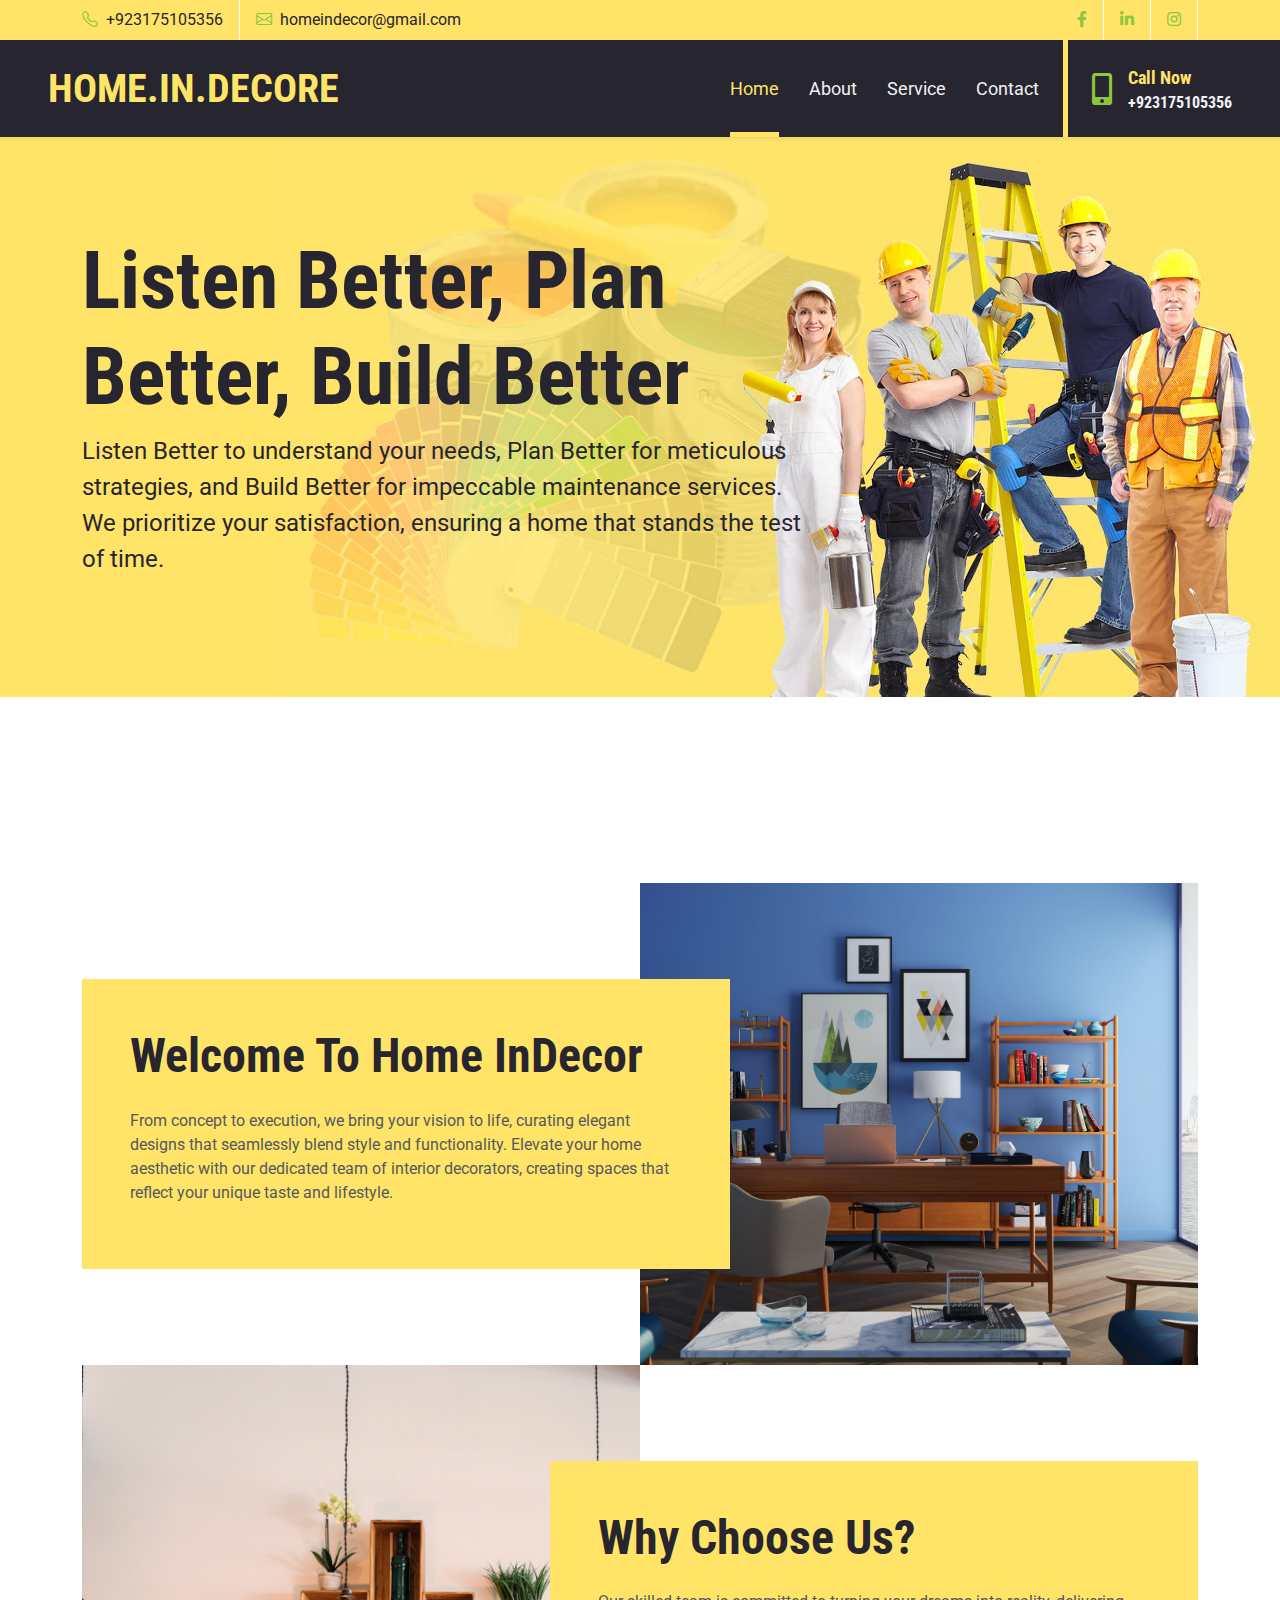
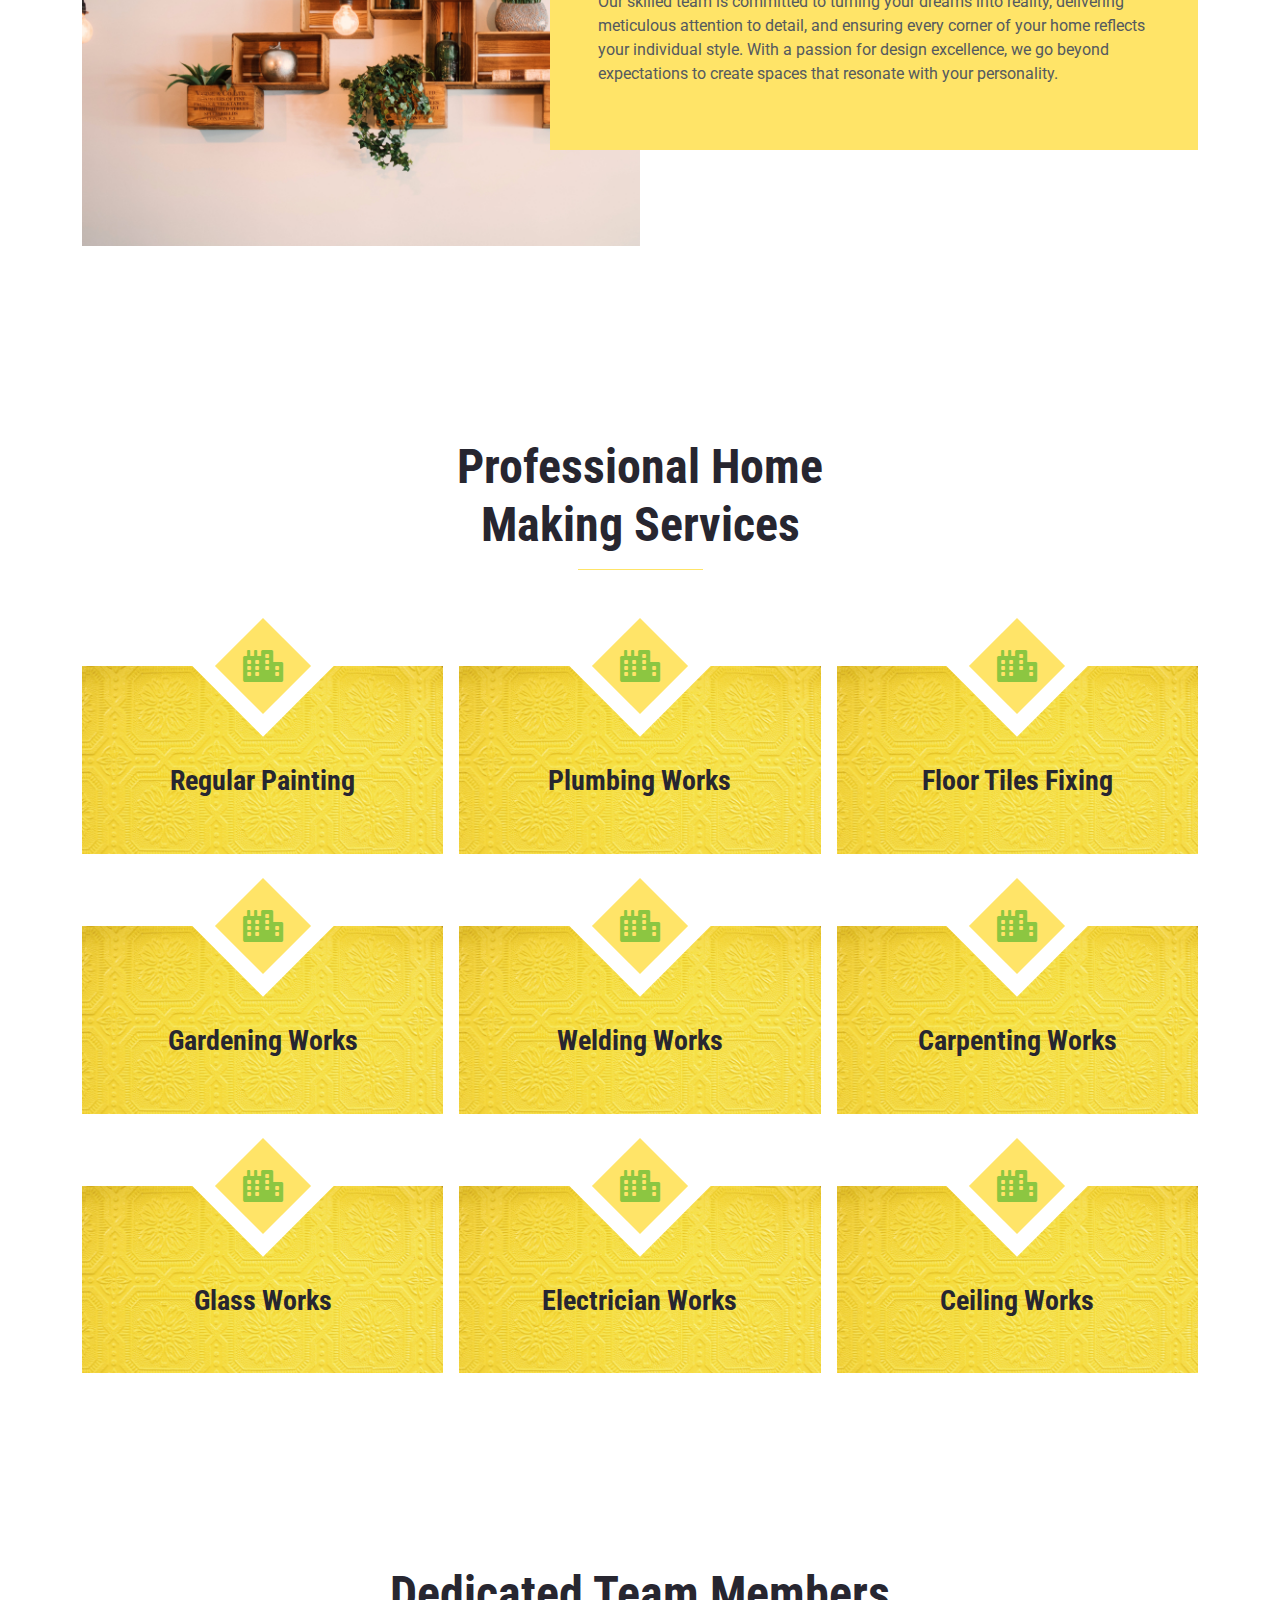
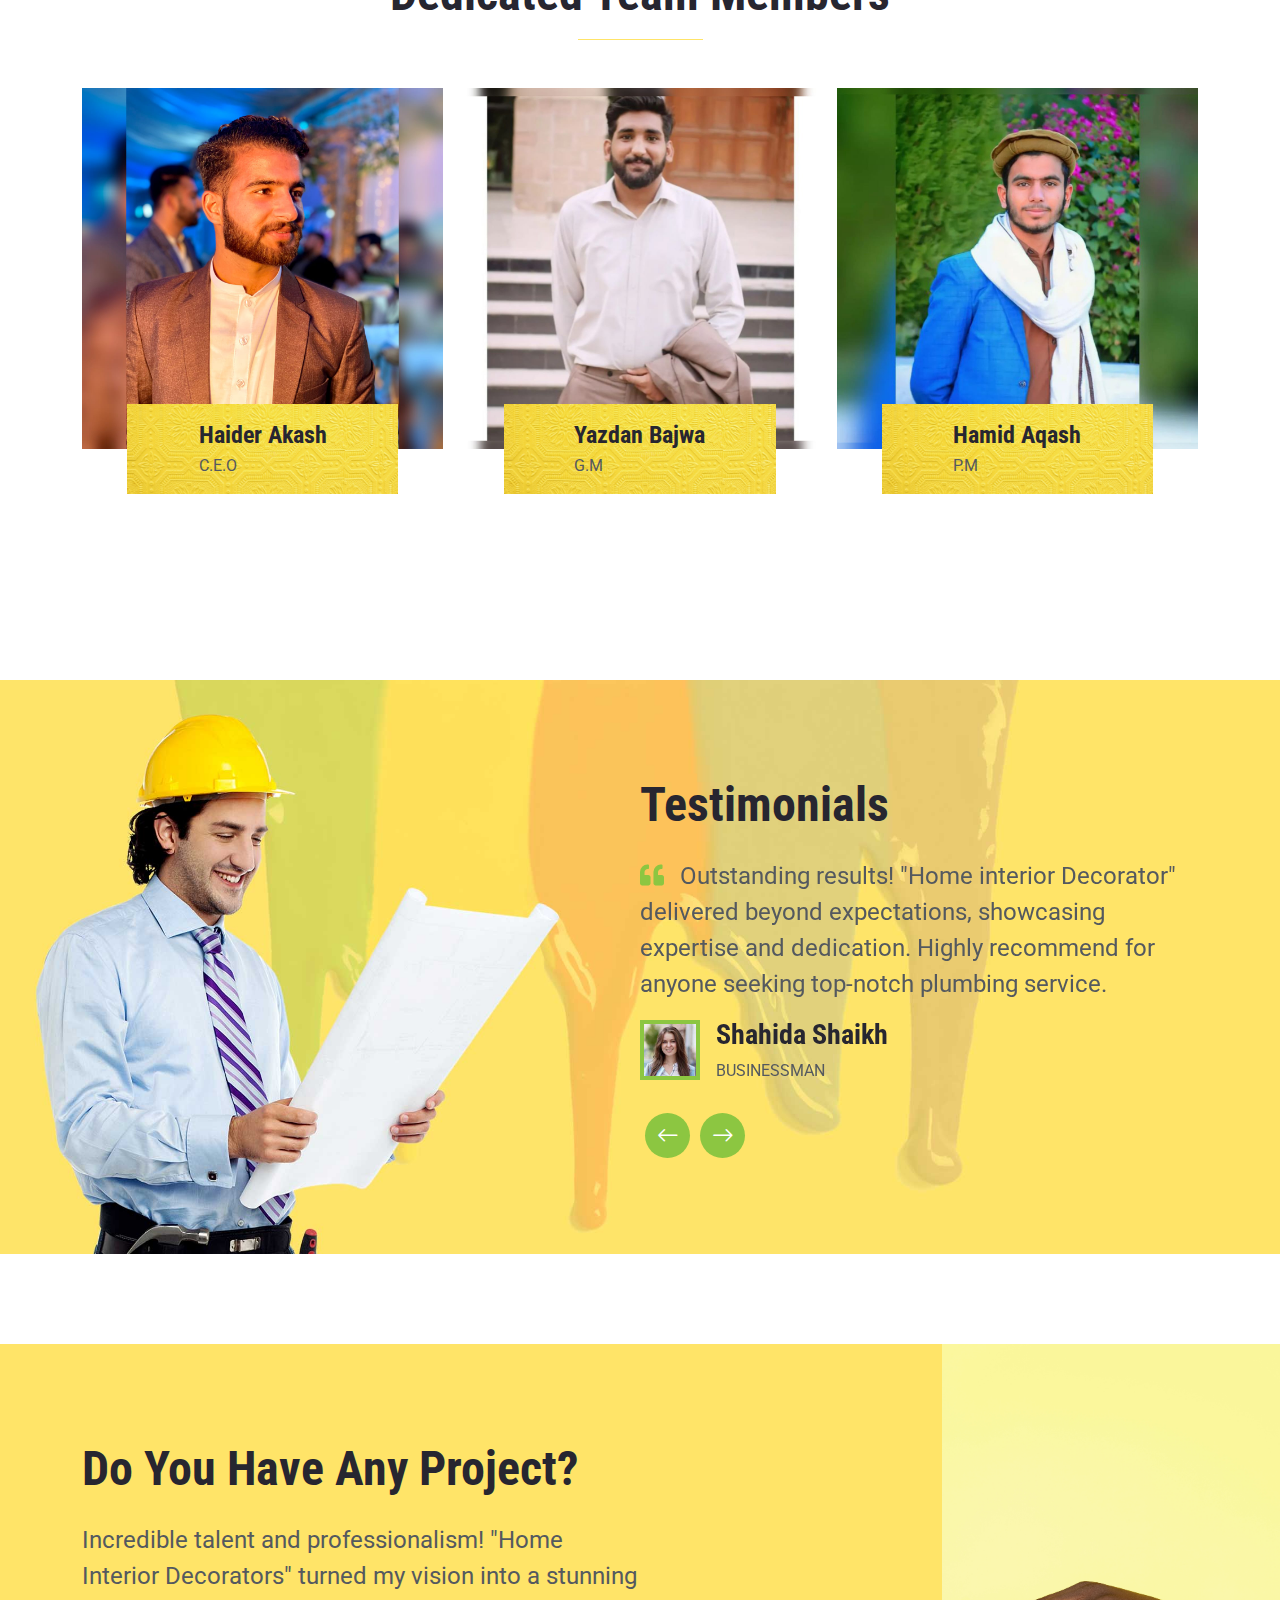
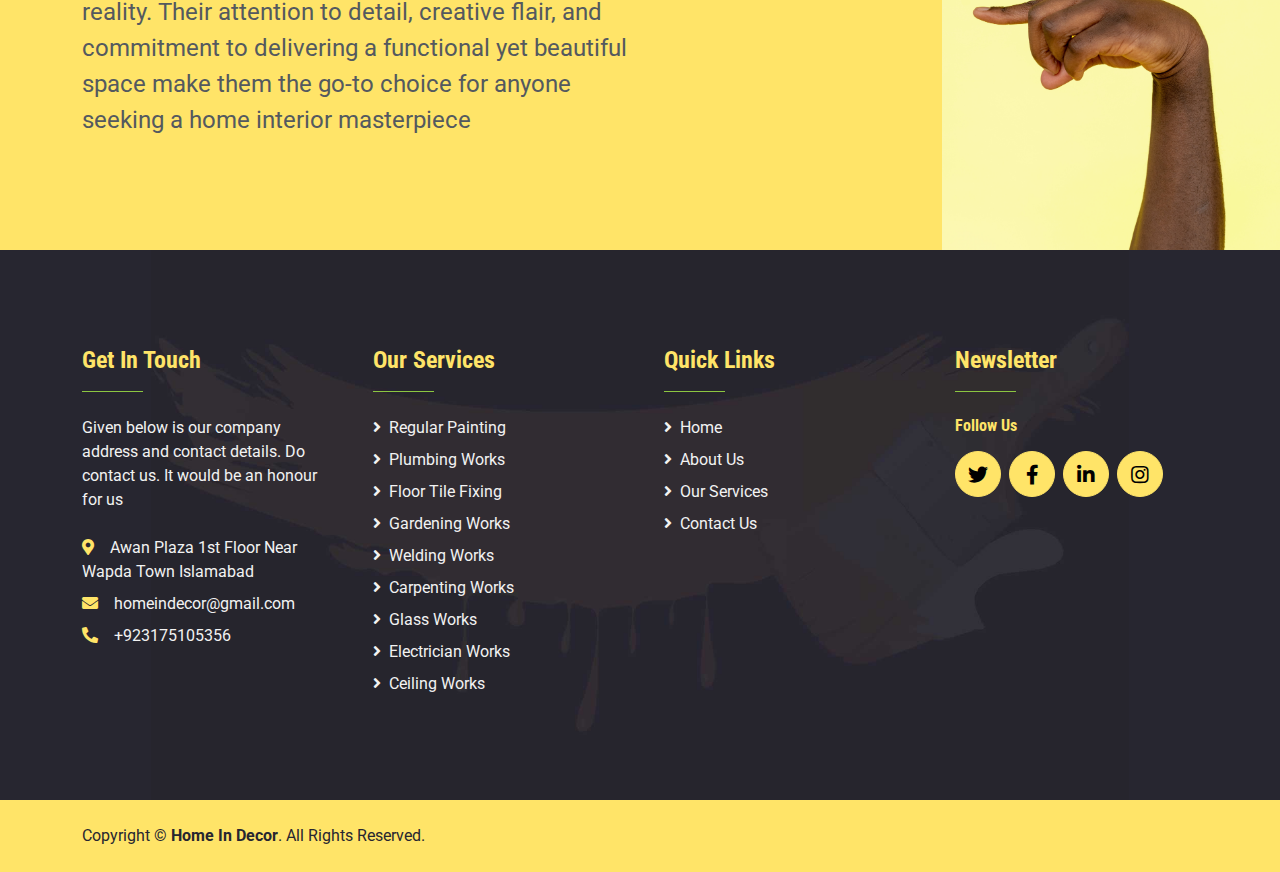
==== index.html @ 58361688 "finished project" ====
<!DOCTYPE html>
<html lang="en">

<head>
    <meta charset="utf-8">
    <title>Home Interior Decorator</title>
    <meta content="width=device-width, initial-scale=1.0" name="viewport">
    <meta content="Free HTML Templates" name="keywords">
    <meta content="Free HTML Templates" name="description">

    <!-- Favicon -->
<!-- <link href="img/favicon.ico" rel="icon">

    <!-- Google Web Fonts -->
    <link rel="preconnect" href="https://fonts.gstatic.com">
    <link href="https://fonts.googleapis.com/css2?family=Roboto+Condensed:wght@400;700&family=Roboto:wght@400;700&display=swap" rel="stylesheet">  

    <!-- Icon Font Stylesheet -->
    <link href="https://cdnjs.cloudflare.com/ajax/libs/font-awesome/5.15.0/css/all.min.css" rel="stylesheet">
    <link href="https://cdn.jsdelivr.net/npm/bootstrap-icons@1.4.1/font/bootstrap-icons.css" rel="stylesheet">

    <!-- Libraries Stylesheet -->
    <link href="lib/owlcarousel/assets/owl.carousel.min.css" rel="stylesheet">

    <!-- Customized Bootstrap Stylesheet -->
    <link href="css/bootstrap.min.css" rel="stylesheet">

    <!-- Template Stylesheet -->
    <link href="css/style.css" rel="stylesheet">
</head>

<body>
    <!-- Topbar Start -->
    <div class="container-fluid bg-primary d-none d-lg-block">
        <div class="container">
            <div class="row">
                <div class="col-md-6 text-center text-lg-start mb-2 mb-lg-0">
                    <div class="d-inline-flex align-items-center">
                        <a class="text-dark py-2 pe-3 border-end border-white" href=""><i class="bi bi-telephone text-secondary me-2"></i>+923175105356</a>
                        <a class="text-dark py-2 px-3" href=""><i class="bi bi-envelope text-secondary me-2"></i>homeindecor@gmail.com</a>
                    </div>
                </div>
               
               
                
                    

                <div class="col-md-6 text-center text-lg-end">
                    <div class="d-inline-flex align-items-center">
                        <a class="text-body py-2 px-3 border-end border-white" href="">
                            <i class="fab fa-facebook-f text-secondary"></i>
                        </a>
                        <a class="text-body py-2 px-3 border-end border-white" href="">
                            <i class="fab fa-linkedin-in text-secondary"></i>
                        </a>
                        <a class="text-body py-2 px-3 border-end border-white" href="">
                            <i class="fab fa-instagram text-secondary"></i>
                        </a>
                       
                    </div>
                </div>
            </div>
        </div>
    </div> 
    <!-- Topbar End -->


    <!-- Navbar Start -->
    <nav class="navbar navbar-expand-lg bg-dark navbar-dark shadow-sm px-5 py-3 py-lg-0">
        <a href="index.html" class="navbar-brand p-0">
            <h1 class="m-0 text-uppercase text-primary"></i>Home.In.Decore</h1>
        </a>
        <button class="navbar-toggler" type="button" data-bs-toggle="collapse" data-bs-target="#navbarCollapse">
            <span class="navbar-toggler-icon"></span>
        </button>
        <div class="collapse navbar-collapse" id="navbarCollapse">
            <div class="navbar-nav ms-auto py-0 pe-4 border-end border-5 border-primary">
                <a href="index.html" class="nav-item nav-link active">Home</a>
                <a href="about.html" class="nav-item nav-link">About</a>
                <a href="service.html" class="nav-item nav-link">Service</a>
              
                <a href="contact.html" class="nav-item nav-link">Contact</a>
            </div>
            <div class="d-none d-lg-flex align-items-center ps-4">
                <i class="fa fa-2x fa-mobile-alt text-secondary me-3"></i>
                <div>
                    <h5 class="text-primary mb-1"><small>Call Now</small></h5>
                    <h6 class="text-light m-0">+923175105356</h6>
                </div>
            </div>
        </div>
    </nav>
    <!-- Navbar End -->


    <!-- Hero Start -->
    <div class="container-fluid bg-primary py-5 bg-hero" style="margin-bottom: 90px;">
        <div class="container py-5">
            <div class="row justify-content-start">
                <div class="col-lg-8 text-center text-lg-start">
                    <h1 class="display-1 text-dark">Listen Better, Plan Better, Build Better</h1>
                    <p class="fs-4 text-dark mb-4"> Listen Better to understand your needs, Plan Better for meticulous strategies, and Build Better for impeccable maintenance services. We prioritize your satisfaction, ensuring a home that stands the test of time.</p>

                </div>
            </div>
        </div>
    </div>
    <!-- Hero End -->


    <!-- About Start -->
    <div class="container-fluid py-5">
        <div class="container py-5">
            <div class="row gx-0 mb-3 mb-lg-0">
                <div class="col-lg-6 my-lg-5 py-lg-5">
                    <div class="about-start bg-primary p-5">
                        <h1 class="display-5 mb-4">Welcome To Home InDecor</h1>
                        <p>From concept to execution, we bring your vision to life, curating elegant designs that seamlessly blend style and functionality. Elevate your home aesthetic with our dedicated team of interior decorators, creating spaces that reflect your unique taste and lifestyle. </p>
                     
                    </div>
                </div>
                <div class="col-lg-6" style="min-height: 400px;">
                    <div class="position-relative h-100">
                        <img class="position-absolute w-100 h-100" src="img/plumber.jpg" style="object-fit: cover;">
                    </div>
                </div>
            </div>
            <div class="row gx-0">
                <div class="col-lg-6" style="min-height: 400px;">
                    <div class="position-relative h-100">
                        <img class="position-absolute w-100 h-100" src="img/homee.jpg" style="object-fit: cover;">
                    </div>
                </div>
                <div class="col-lg-6 my-lg-5 py-lg-5">
                    <div class="about-end bg-primary p-5">
                        <h1 class="display-5 mb-4">Why Choose Us?</h1>
                        <p> Our skilled team is committed to turning your dreams into reality, delivering meticulous attention to detail, and ensuring every corner of your home reflects your individual style. With a passion for design excellence, we go beyond expectations to create spaces that resonate with your personality.</p>
                    </div>
                </div>
            </div>
        </div>
    </div>
    <!-- About End -->
    

    <!-- Services Start -->
    <div class="container-fluid py-5">
        <div class="container py-5">
            <div class="text-center mx-auto mb-5" style="max-width: 500px;">
                <h1 class="display-5">Professional Home Making Services</h1>
                <hr class="w-25 mx-auto text-primary" style="opacity: 1;">
            </div>
            <div class="row gy-4 gx-3">
                <div class="col-lg-4 col-md-6 pt-5">
                    <div class="service-item d-flex flex-column align-items-center justify-content-center text-center p-5 pt-0">
                        <div class="service-icon p-3">
                          <div><i class="fa fa-2x fa-city"></i></div>
                        </div>
                        <h3 class="mt-5">Regular Painting</h3>
                    </div>
                </div>
                <div class="col-lg-4 col-md-6 pt-5">
                    <div class="service-item d-flex flex-column align-items-center justify-content-center text-center p-5 pt-0">
                        <div class="service-icon p-3">
                    
                        <div><i class="fa fa-2x fa-city"></i></div>
                        </div>
                        <h3 class="mt-5">Plumbing Works</h3>
                    </div>
                </div>
                <div class="col-lg-4 col-md-6 pt-5">
                    <div class="service-item d-flex flex-column align-items-center justify-content-center text-center p-5 pt-0">
                        <div class="service-icon p-3">
                          
                       <div><i class="fa fa-2x fa-city"></i></div>
                        </div>
                        <h3 class="mt-5">Floor Tiles Fixing</h3>
                    </div>
                </div>
                <div class="col-lg-4 col-md-6 pt-5">
                    <div class="service-item d-flex flex-column align-items-center justify-content-center text-center p-5 pt-0">
                        <div class="service-icon p-3">
                            <div><i class="fa fa-2x fa-city"></i></div>
                        </div>
                        <h3 class="mt-5">Gardening Works</h3>
                    </div>
                </div>
                <div class="col-lg-4 col-md-6 pt-5">
                    <div class="service-item d-flex flex-column align-items-center justify-content-center text-center p-5 pt-0">
                        <div class="service-icon p-3">
                          <div><i class="fa fa-2x fa-city"></i></div>
                        </div>
                        <h3 class="mt-5">Welding Works</h3>
                    </div>
                </div>
                <div class="col-lg-4 col-md-6 pt-5">
                    <div class="service-item d-flex flex-column align-items-center justify-content-center text-center p-5 pt-0">
                        <div class="service-icon p-3">
                            <div><i class="fa fa-2x fa-city"></i></div>
                        </div>
                        <h3 class="mt-5">Carpenting Works</h3>
                    </div>
                </div>
                <div class="col-lg-4 col-md-6 pt-5">
                    <div class="service-item d-flex flex-column align-items-center justify-content-center text-center p-5 pt-0">
                        <div class="service-icon p-3">
                            <div><i class="fa fa-2x fa-city"></i></div>
                        </div>
                        <h3 class="mt-5">Glass Works</h3>
                    </div>
                </div>
                <div class="col-lg-4 col-md-6 pt-5">
                    <div class="service-item d-flex flex-column align-items-center justify-content-center text-center p-5 pt-0">
                        <div class="service-icon p-3">
                            <div><i class="fa fa-2x fa-city"></i></div>
                        </div>
                        <h3 class="mt-5">Electrician Works</h3>
                    </div>
                </div>
                <div class="col-lg-4 col-md-6 pt-5">
                    <div class="service-item d-flex flex-column align-items-center justify-content-center text-center p-5 pt-0">
                        <div class="service-icon p-3">
                            <div><i class="fa fa-2x fa-city"></i></div>
                        </div>
                        <h3 class="mt-5">Ceiling Works</h3>
                    </div>
                </div>
            </div>
        </div>
    </div>
    <!-- Services End -->


    <!-- Team Start -->
    <div class="container-fluid py-5">
        <div class="container py-5">
            <div class="text-center mx-auto mb-5" style="max-width: 500px;">
                <h1 class="display-5">Dedicated Team Members</h1>
                <hr class="w-25 mx-auto text-primary" style="opacity: 1;">
            </div>
            <div class="row g-3">
                <div class="col-lg-4 col-md-6">
                    <div class="team-item">
                        <img class="img-fluid w-100" src="img/team11.jpg" alt="">
                        <div class="team-text">
                            <div class="team-social">
                                <a class="btn btn-lg btn-secondary btn-lg-square rounded-circle me-2" href="#"><i class="fab fa-twitter"></i></a>
                                <a class="btn btn-lg btn-secondary btn-lg-square rounded-circle me-2" href="#"><i class="fab fa-facebook-f"></i></a>
                                <a class="btn btn-lg btn-secondary btn-lg-square rounded-circle me-2" href="#"><i class="fab fa-linkedin-in"></i></a>
                            </div>
                            <div class="mt-auto mb-3">
                                <h4 class="mb-1">Haider Akash</h4>
                                <span class="text-uppercase">C.E.O</span>
                            </div>
                        </div>
                    </div>
                </div>
                <div class="col-lg-4 col-md-6">
                    <div class="team-item">
                        <img class="img-fluid w-100" src="img/team2.jpg" alt="">
                        <div class="team-text">
                            <div class="team-social">
                                <a class="btn btn-lg btn-secondary btn-lg-square rounded-circle me-2" href="#"><i class="fab fa-twitter"></i></a>
                                <a class="btn btn-lg btn-secondary btn-lg-square rounded-circle me-2" href="#"><i class="fab fa-facebook-f"></i></a>
                                <a class="btn btn-lg btn-secondary btn-lg-square rounded-circle me-2" href="#"><i class="fab fa-linkedin-in"></i></a>
                            </div>
                            <div class="mt-auto mb-3">
                                <h4 class="mb-1">Yazdan Bajwa</h4>
                                <span class="text-uppercase">G.M</span>
                            </div>
                        </div>
                    </div>
                </div>
                <div class="col-lg-4 col-md-6">
                    <div class="team-item">
                        <img class="img-fluid w-100" src="img/team3.jpg" alt="">
                        <div class="team-text">
                            <div class="team-social">
                                <a class="btn btn-lg btn-secondary btn-lg-square rounded-circle me-2" href="#"><i class="fab fa-twitter"></i></a>
                                <a class="btn btn-lg btn-secondary btn-lg-square rounded-circle me-2" href="#"><i class="fab fa-facebook-f"></i></a>
                                <a class="btn btn-lg btn-secondary btn-lg-square rounded-circle me-2" href="#"><i class="fab fa-linkedin-in"></i></a>
                            </div>
                            <div class="mt-auto mb-3">
                                <h4 class="mb-1">Hamid Aqash</h4>
                                <span class="text-uppercase">P.M</span>
                            </div>
                        </div>
                    </div>
                </div>
            </div>
        </div>
    </div>
    <!-- Team End -->


    <!-- Testimonial Start -->
    <div class="container-fluid bg-primary bg-testimonial py-5" style="margin: 90px 0;">
        <div class="container py-5">
            <div class="row g-0 justify-content-end">
                <div class="col-lg-6">
                    <h1 class="display-5 mb-4">Testimonials</h1>
                    <div class="owl-carousel testimonial-carousel">
                        <div class="testimonial-item">
                            <p class="fs-4 fw-normal"><i class="fa fa-quote-left text-secondary me-3"></i>Outstanding results! "Home interior Decorator" delivered beyond expectations, showcasing expertise and dedication. Highly recommend for anyone seeking top-notch plumbing service.</p>
                            <div class="d-flex align-items-center">
                                <img class="img-fluid p-1 bg-secondary" src="img/testimonial-1.jpg" alt="">
                                <div class="ps-3">
                                    <h3>Shahida Shaikh</h3>
                                    <span class="text-uppercase">Businessman</span>
                                </div>
                            </div>
                        </div>
                        <div class="testimonial-item">
                            <p class="fs-4 fw-normal"><i class="fa fa-quote-left text-secondary me-3"></i>Exceptional service! My experience with "Home Interior decorator" was seamless – their attention to detail and commitment to customer satisfaction truly set them apart.</p>
                            <div class="d-flex align-items-center">
                                <img class="img-fluid p-1 bg-secondary" src="img/testimonial-2.jpg" alt="">
                                <div class="ps-3">
                                    <h3>Zubair Zafar</h3>
                                    <span class="text-uppercase">Doctor</span>
                                </div>
                            </div>
                        </div>
                    </div>
                </div>
            </div>
        </div>
    </div>
    <!-- Testimonial End -->


    <!-- Call To Action Start -->
    <div class="container-fluid bg-primary bg-call-to-action py-5" style="margin-top: 90px;">
        <div class="container py-5">
            <div class="row g-0 justify-content-start">
                <div class="col-lg-6">
                    <h1 class="display-5 mb-4">Do You Have Any Project?</h1>
                    <p class="fs-4 fw-normal">Incredible talent and professionalism! "Home Interior Decorators" turned my vision into a stunning reality. Their attention to detail, creative flair, and commitment to delivering a functional yet beautiful space make them the go-to choice for anyone seeking a home interior masterpiece</p>
                
                    </div>
            </div>
        </div>
    </div>
    <!-- Call To Action Start -->
    

    <!-- Footer Start -->
    <div class="container-fluid bg-dark bg-footer text-light py-5">
        <div class="container py-5">
            <div class="row g-5">
                <div class="col-lg-3 col-md-6">
                    <h4 class="text-primary">Get In Touch</h4>
                    <hr class="w-25 text-secondary mb-4" style="opacity: 1;">
                    <p class="mb-4">Given below is our company address and contact details. Do contact us. It would be an honour for us </p>
                    <p class="mb-2"><i class="fa fa-map-marker-alt text-primary me-3"></i>Awan Plaza 1st Floor Near Wapda Town Islamabad</p>
                    <p class="mb-2"><i class="fa fa-envelope text-primary me-3"></i>homeindecor@gmail.com</p>
                    <p class="mb-0"><i class="fa fa-phone-alt text-primary me-3"></i>+923175105356</p>
                </div>
                <div class="col-lg-3 col-md-6">
                    <h4 class="text-primary">Our Services</h4>
                    <hr class="w-25 text-secondary mb-4" style="opacity: 1;">
                    <div class="d-flex flex-column justify-content-start">
                        <a class="text-light mb-2" href="#"><i class="fa fa-angle-right me-2"></i>Regular Painting</a>
                        <a class="text-light mb-2" href="#"><i class="fa fa-angle-right me-2"></i>Plumbing Works</a>
                        <a class="text-light mb-2" href="#"><i class="fa fa-angle-right me-2"></i>Floor Tile Fixing</a>
                        <a class="text-light mb-2" href="#"><i class="fa fa-angle-right me-2"></i>Gardening Works</a>
                        <a class="text-light mb-2" href="#"><i class="fa fa-angle-right me-2"></i>Welding Works</a>
                        <a class="text-light mb-2" href="#"><i class="fa fa-angle-right me-2"></i>Carpenting Works</a>
                        <a class="text-light mb-2" href="#"><i class="fa fa-angle-right me-2"></i>Glass Works</a>
                        <a class="text-light mb-2" href="#"><i class="fa fa-angle-right me-2"></i>Electrician Works</a>
                        <a class="text-light mb-2" href="#"><i class="fa fa-angle-right me-2"></i>Ceiling Works</a>
                    </div>
                </div>
                <div class="col-lg-3 col-md-6">
                    <h4 class="text-primary">Quick Links</h4>
                    <hr class="w-25 text-secondary mb-4" style="opacity: 1;">
                    <div class="d-flex flex-column justify-content-start">
                        <a class="text-light mb-2" href="#"><i class="fa fa-angle-right me-2"></i>Home</a>
                        <a class="text-light mb-2" href="#"><i class="fa fa-angle-right me-2"></i>About Us</a>
                        <a class="text-light mb-2" href="#"><i class="fa fa-angle-right me-2"></i>Our Services</a>
                        <a class="text-light" href="#"><i class="fa fa-angle-right me-2"></i>Contact Us</a>
                    </div>
                </div>
                <div class="col-lg-3 col-md-6">
                    <h4 class="text-primary">Newsletter</h4>
                    <hr class="w-25 text-secondary mb-4" style="opacity: 1;">
                   
                    <h6 class="text-primary mt-4 mb-3">Follow Us</h6>
                    <div class="d-flex">
                        <a class="btn btn-lg btn-primary btn-lg-square rounded-circle me-2" href="#"><i class="fab fa-twitter"></i></a>
                        <a class="btn btn-lg btn-primary btn-lg-square rounded-circle me-2" href="#"><i class="fab fa-facebook-f"></i></a>
                        <a class="btn btn-lg btn-primary btn-lg-square rounded-circle me-2" href="#"><i class="fab fa-linkedin-in"></i></a>
                        <a class="btn btn-lg btn-primary btn-lg-square rounded-circle" href="#"><i class="fab fa-instagram"></i></a>
                    </div>
                </div>
            </div>
        </div>
    </div>
    <div class="container-fluid bg-primary text-dark py-4">
        <div class="container">
            <div class="row g-0">
                <div class="col-md-6 text-center text-md-start">
                    <p class="mb-md-0">Copyright &copy; <a class="text-dark fw-bold" href="#">Home In Decor</a>. All Rights Reserved.</p>
                </div>
               
            </div>
        </div>
    </div>
    <!-- Footer End -->


    <!-- Back to Top -->
    <a href="#" class="btn btn-lg btn-secondary btn-lg-square rounded-circle back-to-top"><i class="bi bi-arrow-up"></i></a>


    <!-- JavaScript Libraries -->
    <script src="https://code.jquery.com/jquery-3.4.1.min.js"></script>
    <script src="https://cdn.jsdelivr.net/npm/bootstrap@5.0.0/dist/js/bootstrap.bundle.min.js"></script>
    <script src="lib/easing/easing.min.js"></script>
    <script src="lib/waypoints/waypoints.min.js"></script>
    <script src="lib/owlcarousel/owl.carousel.min.js"></script>

    <!-- Template Javascript -->
    <script src="js/main.js"></script>
</body>

</html>
---- css/style.css ----
/********** Template CSS **********/
:root {
    --primary: #FFE468;
    --secondary: #8CC641;
    --light: #F2F2F2;
    --dark: #272630;
}

.btn {
    font-weight: 700;
    transition: .5s;
}

.btn:hover {
    -webkit-box-shadow: 0 8px 6px -6px #555555;
    -moz-box-shadow: 0 8px 6px -6px #555555;
    box-shadow: 0 8px 6px -6px #555555;
}

.btn.btn-secondary {
    color: #FFFFFF;
}

.btn-square {
    width: 36px;
    height: 36px;
}

.btn-sm-square {
    width: 28px;
    height: 28px;
}

.btn-lg-square {
    width: 46px;
    height: 46px;
}

.btn-square,
.btn-sm-square,
.btn-lg-square {
    padding-left: 0;
    padding-right: 0;
    text-align: center;
}

.back-to-top { 
    position: fixed;
    display: none;
    right: 30px;
    bottom: 30px;
    z-index: 99;
}

.navbar-dark .navbar-nav .nav-link {
    position: relative;
    margin-left: 30px;
    padding: 35px 0;
    font-size: 18px;
    color: var(--light);
    outline: none;
    transition: .5s;
}

.sticky-top.navbar-dark .navbar-nav .nav-link {
    padding: 20px 0;
}

.navbar-dark .navbar-nav .nav-link:hover,
.navbar-dark .navbar-nav .nav-link.active {
    color: var(--primary);
}

@media (min-width: 992px) {
    .navbar-dark .navbar-nav .nav-link::before {
        position: absolute;
        content: "";
        width: 0;
        height: 5px;
        bottom: 0;
        left: 50%;
        background: var(--primary);
        transition: .5s;
    }

    .navbar-dark .navbar-nav .nav-link:hover::before,
    .navbar-dark .navbar-nav .nav-link.active::before {
        width: 100%;
        left: 0;
    }
}

@media (max-width: 991.98px) {
    .navbar-dark .navbar-nav .nav-link  {
        margin-left: 0;
        padding: 10px 0;
    }
}

.bg-hero {
    background: url(../img/hero.jpg) top right no-repeat;
    background-size: contain;
}

@media (max-width: 991.98px) {
    .bg-hero {
        background-size: cover;
    }
}

.about-start,
.about-end {
    background: url(../img/about-bg.jpg) center center no-repeat;
    background-size: contain;
}

@media (min-width: 992px) {
    .about-start {
        position: relative;
        margin-right: -90px;
        z-index: 1;
    }

    .about-end {
        position: relative;
        margin-left: -90px;
        z-index: 1;
    }
}

.service-item,
.contact-item {
    background: url(../img/service.jpg) top center no-repeat;
    background-size: cover;
    transition: .5s;
}

.service-item:hover,
.contact-item:hover {
    background: url(../img/service.jpg) bottom center no-repeat;
    background-size: cover;
}

.service-item .service-icon,
.contact-item .contact-icon {
    margin-top: -50px;
    width: 100px;
    height: 100px;
    color: var(--secondary);
    background: #FFFFFF;
    transform: rotate(-45deg);
}

.service-item .service-icon div,
.contact-item .contact-icon div {
    width: 100%;
    height: 100%;
    display: flex;
    align-items: center;
    justify-content: center;
    background: var(--primary);
    transition: .5s;
}

.service-item .service-icon i,
.contact-item .contact-icon i {
    transform: rotate(45deg);
    transition: .5s;
}

.service-item:hover .service-icon div,
.contact-item:hover .contact-icon div {
    background: var(--secondary);
}

.service-item:hover .service-icon i,
.contact-item:hover .contact-icon i {
    color: var(--primary);
}

.service-item a.btn {
    position: relative;
    bottom: -30px;
    opacity: 0;
}

.service-item:hover a.btn {
    bottom: 0;
    opacity: 1;
}

.bg-quote {
    background: url(../img/quote.jpg) top right no-repeat;
    background-size: contain;
}

@media (max-width: 991.98px) {
    .bg-quote {
        background-size: cover;
    }
}

.team-item {
    position: relative;
    margin-bottom: 45px;
}

.team-text {
    position: absolute;
    display: flex;
    flex-direction: column;
    align-items: center;
    justify-content: center;
    background: url(../img/team.jpg) bottom center no-repeat;
    background-size: cover;
    height: 90px;
    padding: 0 30px;
    right: 45px;
    left: 45px;
    bottom: -45px;
    transition: .5s;
    z-index: 1;
}

.team-item:hover .team-text {
    height: 100%;
    bottom: 0;
}

.team-social {
    position: absolute;
    transition: .1s;
    transition-delay: .0s;
    opacity: 0;
}

.team-item:hover .team-social {
    transition-delay: .3s;
    opacity: 1;
}

.bg-testimonial {
    background: url(../img/testimonial.jpg) top left no-repeat;
    background-size: contain;
}

@media (max-width: 991.98px) {
    .bg-testimonial {
        background-size: cover;
    }
}

.testimonial-carousel .owl-nav {
    margin-top: 30px;
    display: flex;
    justify-content: start;
}

.testimonial-carousel .owl-nav .owl-prev,
.testimonial-carousel .owl-nav .owl-next{
    position: relative;
    margin: 0 5px;
    width: 45px;
    height: 45px;
    display: flex;
    align-items: center;
    justify-content: center;
    color: #FFFFFF;
    background: var(--secondary);
    font-size: 22px;
    border-radius: 45px;
    transition: .5s;
}

.testimonial-carousel .owl-nav .owl-prev:hover,
.testimonial-carousel .owl-nav .owl-next:hover {
    color: var(--dark);
}

.testimonial-carousel .owl-item img {
    width: 60px;
    height: 60px;
}

.bg-call-to-action {
    background: url(../img/call-to-action.jpg) top right no-repeat;
    background-size: contain;
}

.bg-footer {
    background: url(../img/footer.jpg) center center no-repeat;
    background-size: contain;
}

@media (max-width: 991.98px) {
    .bg-call-to-action,
    .bg-footer {
        background-size: cover;
    }
}
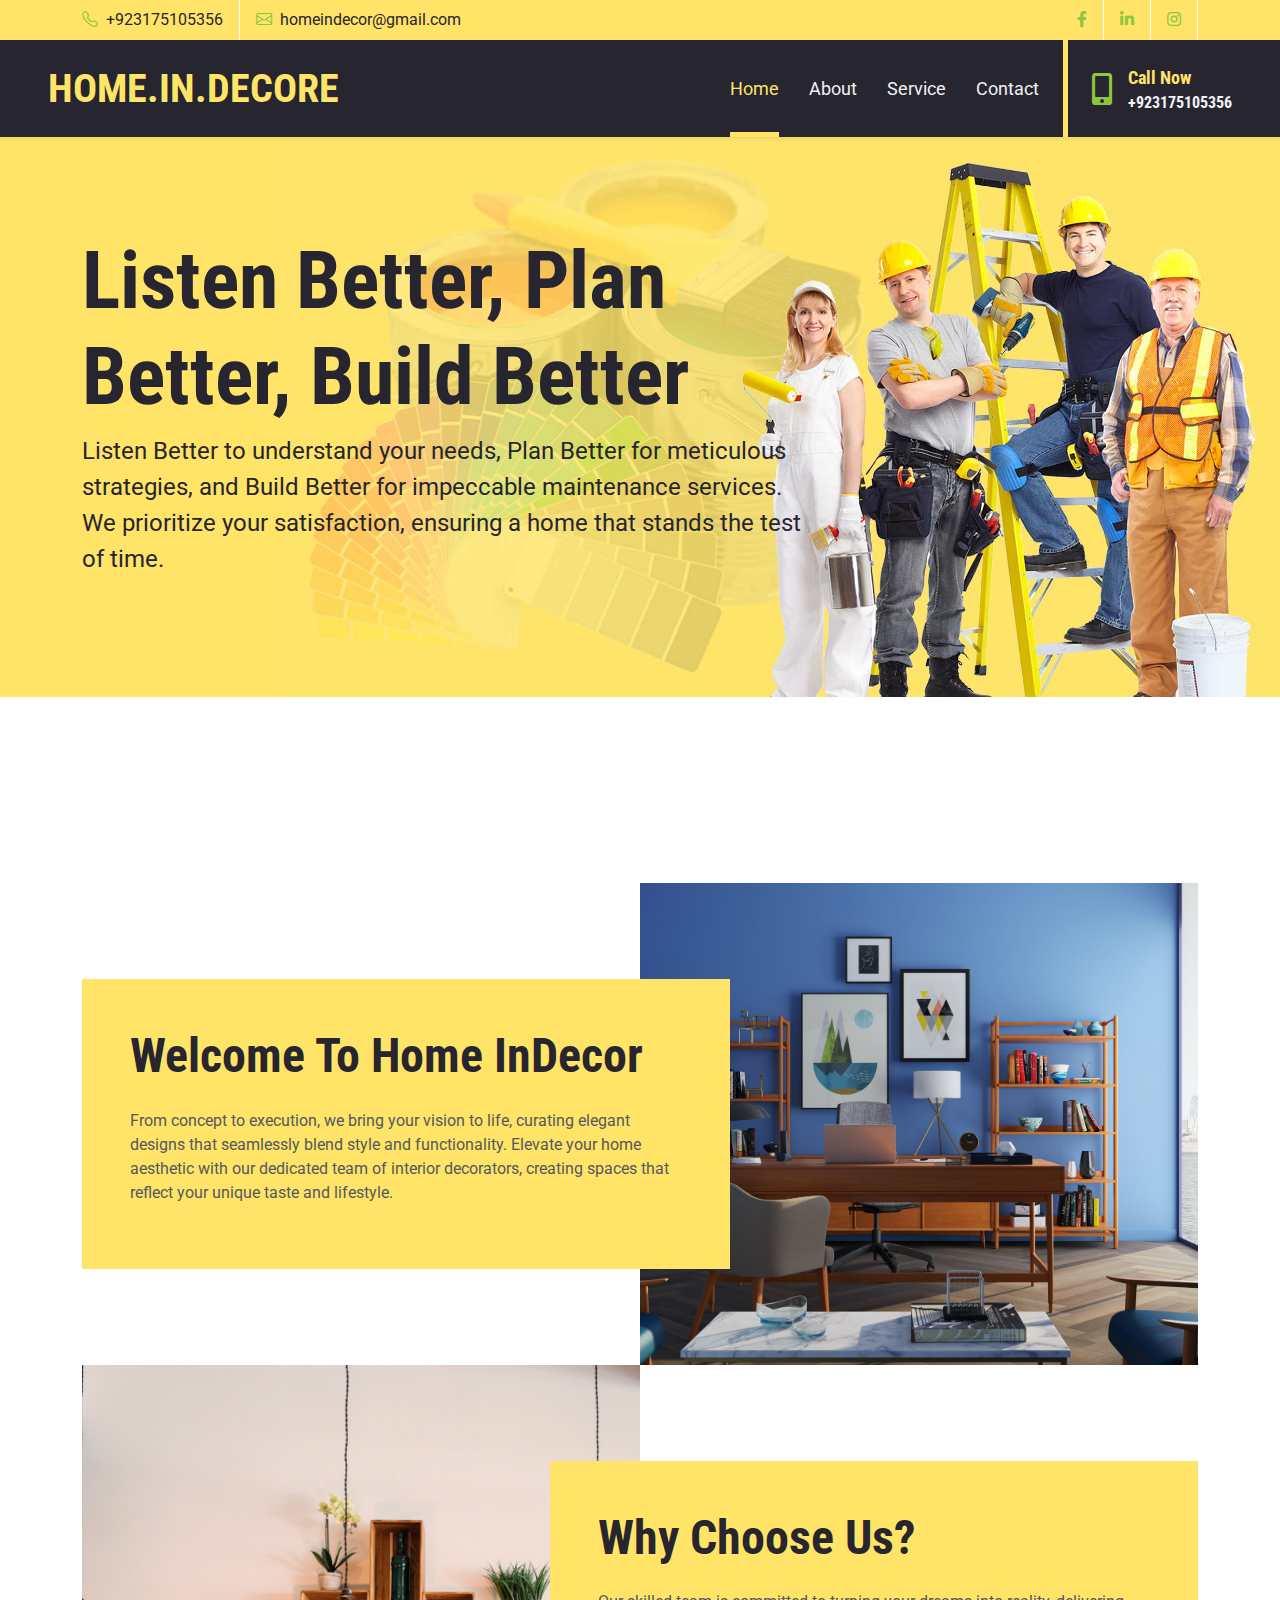
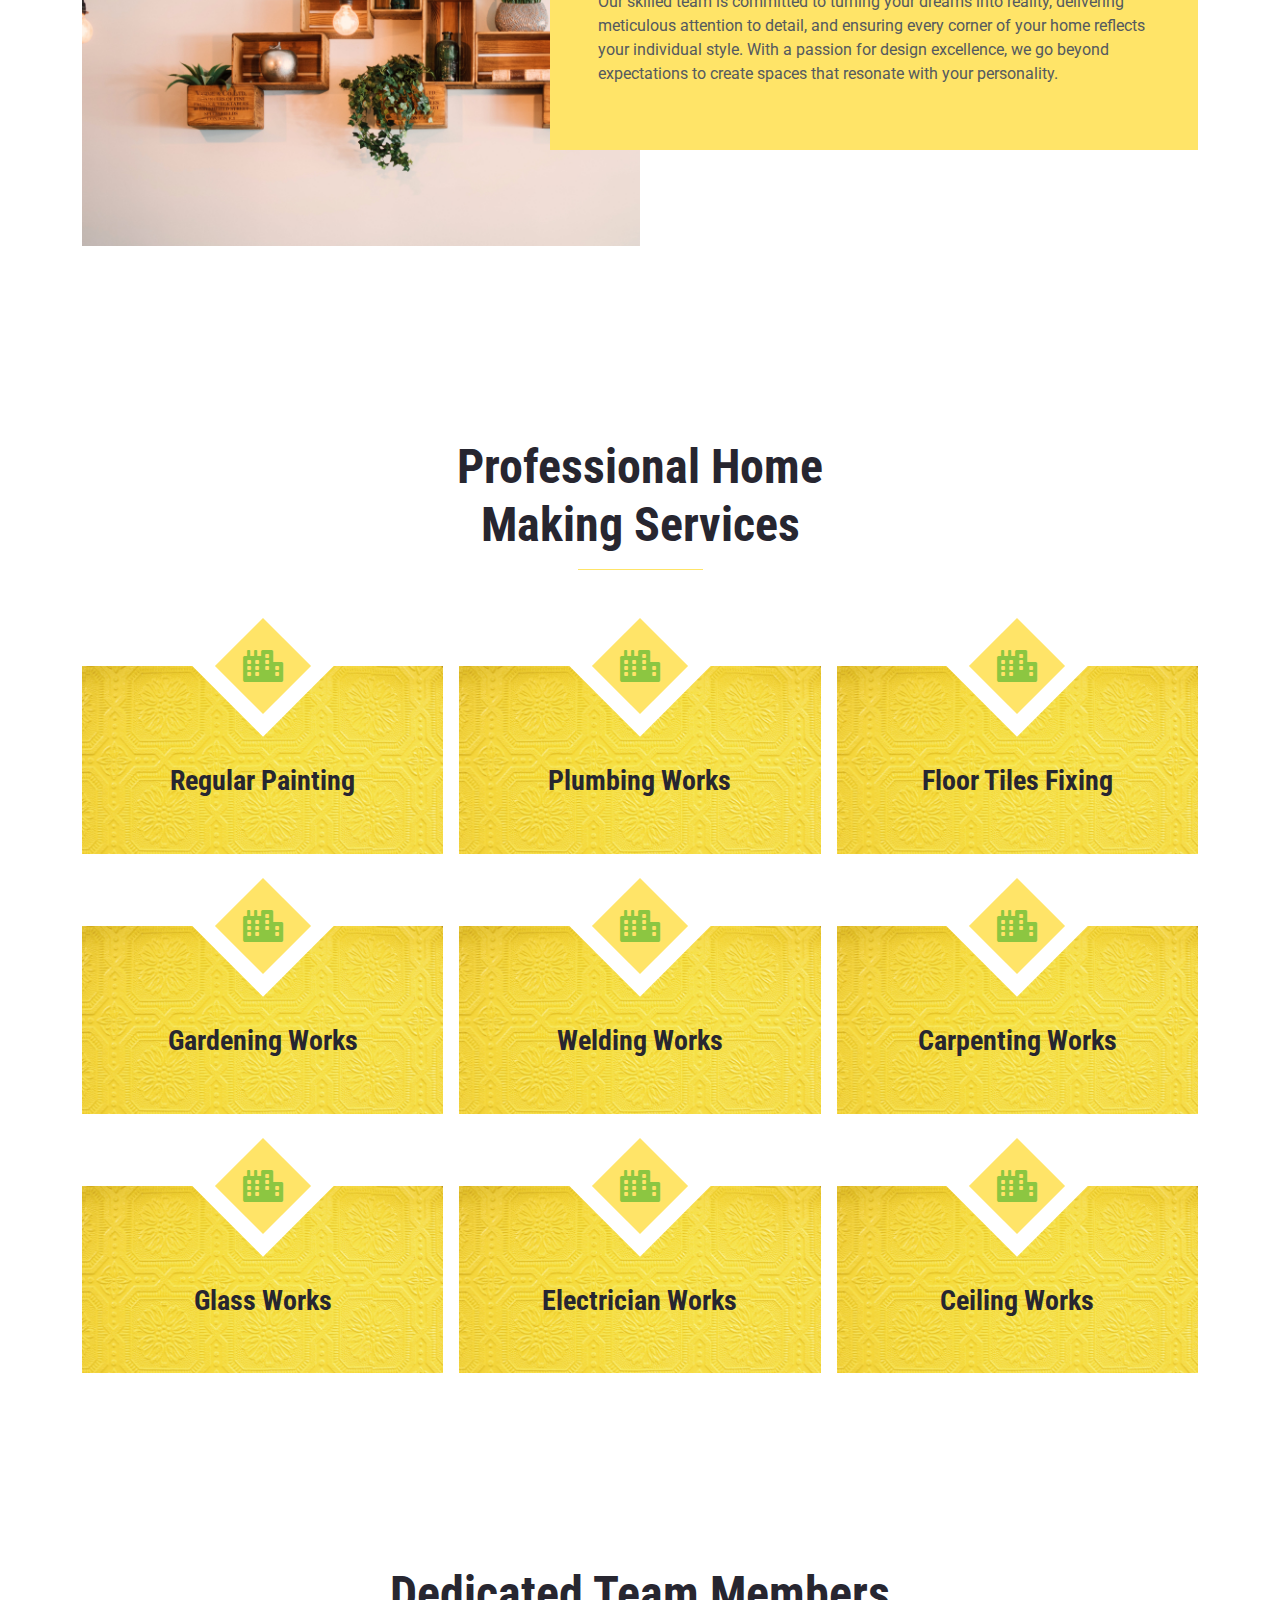
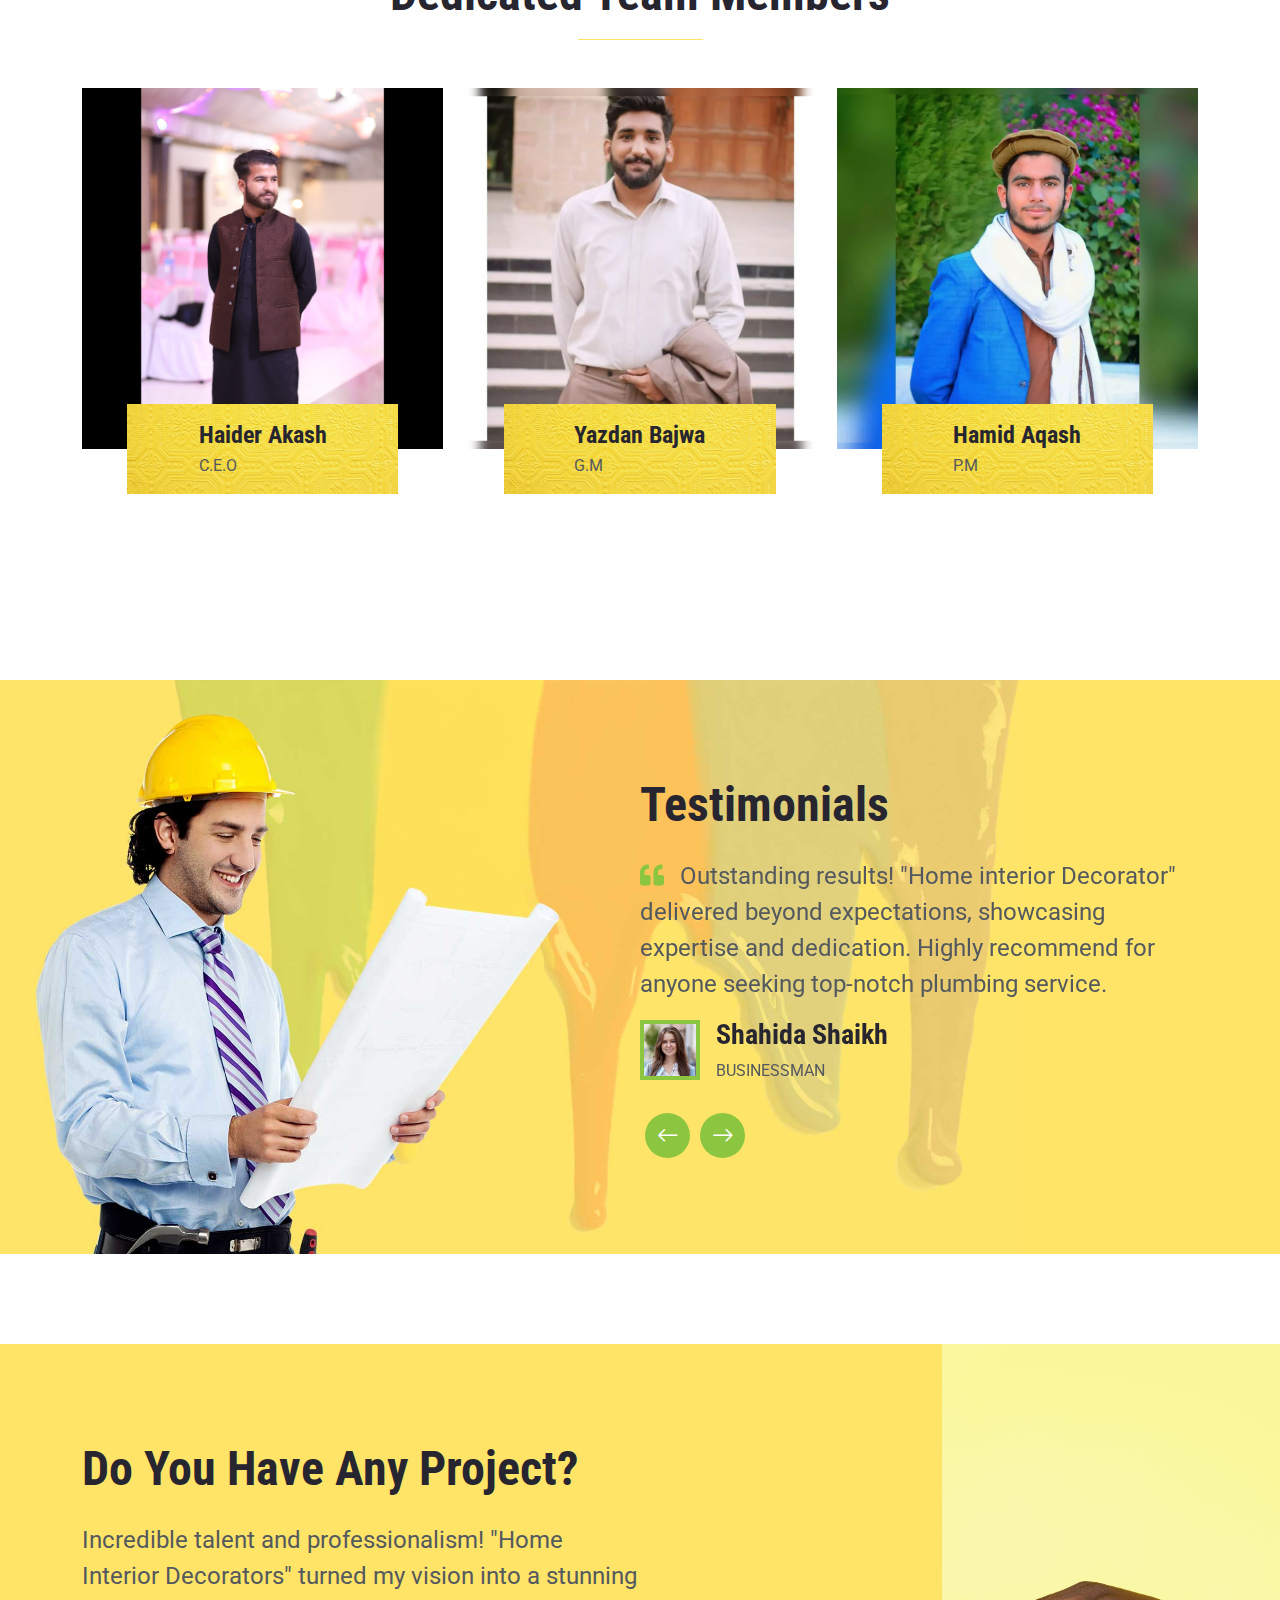
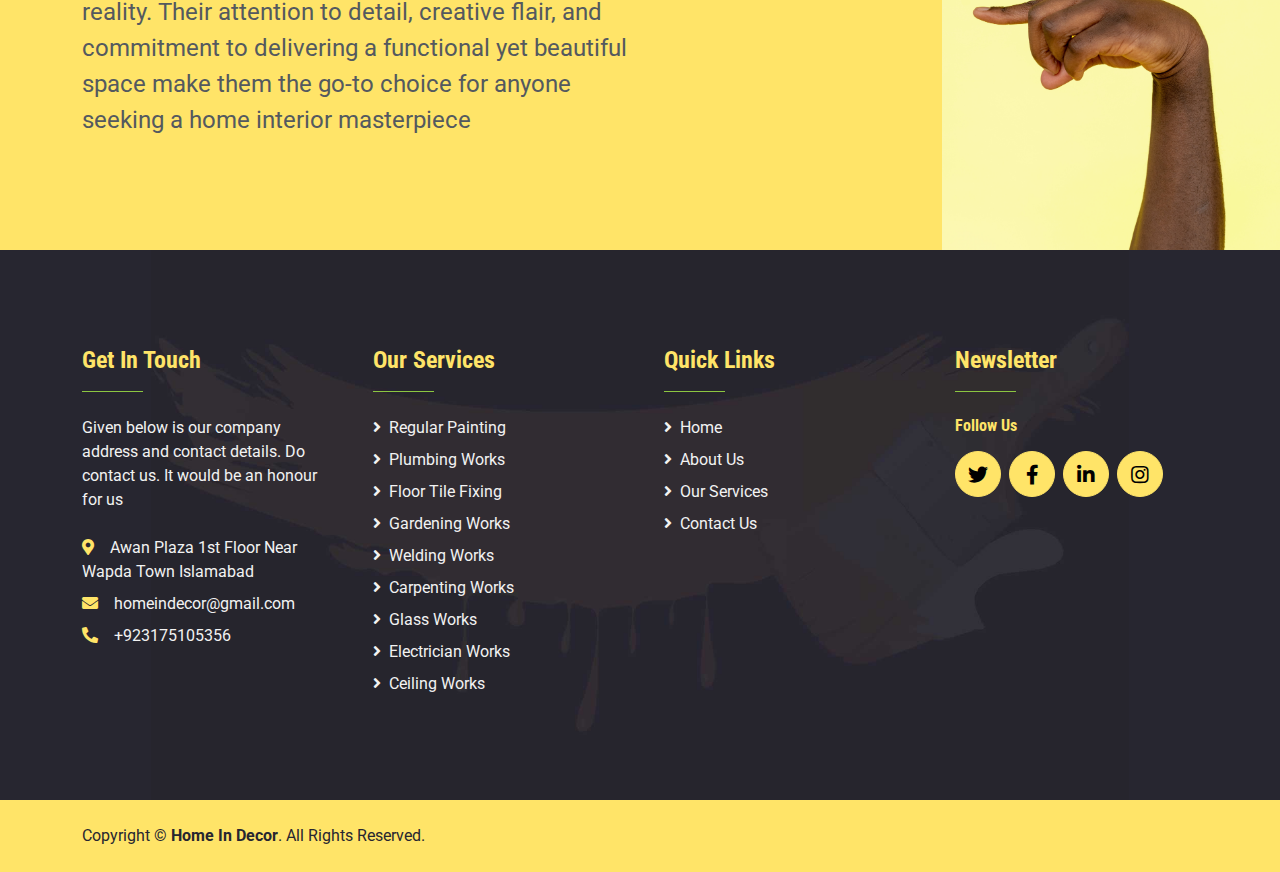
==== commit 48b80b6f: "aaa" ====
--- a/index.html
+++ b/index.html
@@ -244,9 +244,9 @@
                         <img class="img-fluid w-100" src="img/team11.jpg" alt="">
                         <div class="team-text">
                             <div class="team-social">
-                                <a class="btn btn-lg btn-secondary btn-lg-square rounded-circle me-2" href="#"><i class="fab fa-twitter"></i></a>
-                                <a class="btn btn-lg btn-secondary btn-lg-square rounded-circle me-2" href="#"><i class="fab fa-facebook-f"></i></a>
-                                <a class="btn btn-lg btn-secondary btn-lg-square rounded-circle me-2" href="#"><i class="fab fa-linkedin-in"></i></a>
+                                <a class="btn btn-lg btn-secondary btn-lg-square rounded-circle me-2" href="https://www.instagram.com/haider_akash_15?igsh=Zzk0b3R0b25nOWly"><i class="fab fa-twitter"></i></a>
+                                <a class="btn btn-lg btn-secondary btn-lg-square rounded-circle me-2" href="https://www.facebook.com/profile.php?id=100033350052476&mibextid=ZbWKwL"><i class="fab fa-facebook-f"></i></a>
+                                <a class="btn btn-lg btn-secondary btn-lg-square rounded-circle me-2" href="https://www.linkedin.com/in/haider-akash-12556622b?utm_source=share&utm_campaign=share_via&utm_content=profile&utm_medium=android_app"><i class="fab fa-linkedin-in"></i></a>
                             </div>
                             <div class="mt-auto mb-3">
                                 <h4 class="mb-1">Haider Akash</h4>
